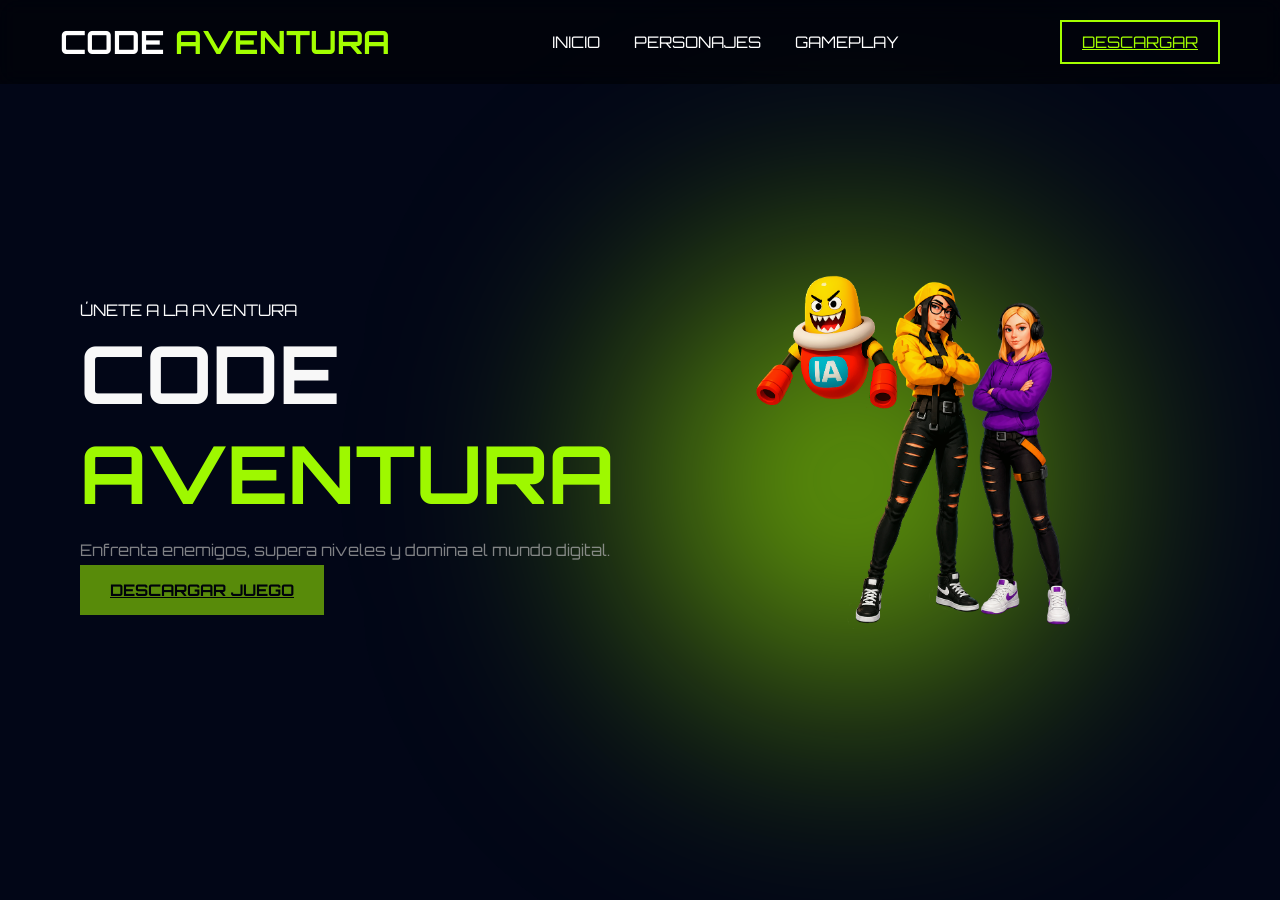
==== index.html @ b7f97a07 "Add files via upload" ====
<!DOCTYPE html>
<html lang="es">
<head>
  <meta charset="UTF-8">
  <title>Code Aventura</title>

  <link rel="stylesheet" href="styles.css">

  <!-- FUENTE GAMER -->
  <link href="https://fonts.googleapis.com/css2?family=Orbitron:wght@500;800&display=swap" rel="stylesheet">

  <!-- GSAP -->
  <script src="https://cdnjs.cloudflare.com/ajax/libs/gsap/3.12.2/gsap.min.js"></script>
</head>

<body>

<header class="header">
  <h1>CODE <span>AVENTURA</span></h1>

  <nav>
    <a href="index.html">INICIO</a>
    <a href="personajes.html">PERSONAJES</a>  
    <a href="https://www.youtube.com/watch?v=rjEdBT-05vY">GAMEPLAY</a>
  </nav>

<a href="DEMO_CODE_AVENTURA.exe" download class="btn-nav"> DESCARGAR </a>
</header>

<section class="hero">

  <!-- EFECTO ENERGÍA -->
  <div class="energia"></div>

  <div class="contenido">
    <p class="tag">ÚNETE A LA AVENTURA</p>

    <h2 class="titulo">
      CODE <br><span>AVENTURA</span>
    </h2>

    <p class="desc">
      Enfrenta enemigos, supera niveles y domina el mundo digital.
    </p>
    
    <a href="DEMO_CODE_AVENTURA.exe" download class="btn-descarga"> DESCARGAR JUEGO
    </a>
  </div>

  <div class="personajes">
    <img src="Personajes.png" id="personajes">
  </div>

</section>

<script src="script.js"></script>
</body>
</html>
---- styles.css ----
* {
  margin: 0;
  padding: 0;
  box-sizing: border-box;
  font-family: 'Orbitron', sans-serif;
}

body {
  background: #020617;
  color: white;
  overflow-x: hidden;
}

/* HEADER */
.header {
  display: flex;
  justify-content: space-between;
  align-items: center;
  padding: 20px 60px;
  position: fixed;
  width: 100%;
  z-index: 10;
  background: rgba(0,0,0,0.5);
  backdrop-filter: blur(10px);
}

.header span {
  color: #A3FF00;
}

nav a {
  margin: 0 15px;
  color: white;
  text-decoration: none;
  transition: 0.3s;
}

nav a:hover {
  color: #A3FF00;
}

/* BOTÓN NAV */
.btn-nav {
  background: transparent;
  border: 2px solid #A3FF00;
  color: #A3FF00;
  padding: 10px 20px;
  cursor: pointer;
}

/* HERO */
.hero {
  height: 100vh;
  display: flex;
  align-items: center;
  justify-content: space-between;
  padding: 0 80px;
  position: relative;
}

/* EFECTO ENERGÍA */
.energia {
  position: absolute;
  width: 600px;
  height: 600px;
  background: radial-gradient(circle, #A3FF00 0%, transparent 70%);
  filter: blur(120px);
  right: 10%;
  top: 20%;
  animation: pulse 4s infinite;
}

@keyframes pulse {
  0% { transform: scale(1); opacity: 0.6; }
  50% { transform: scale(1.2); opacity: 1; }
  100% { transform: scale(1); opacity: 0.6; }
}

/* TEXTO */
.titulo {
  font-size: 5rem;
}

.titulo span {
  color: #A3FF00;
}

.desc {
  margin: 20px 0;
  color: #aaa;
}

/* BOTÓN */
.btn-descarga {
  background: #A3FF00;
  color: black;
  padding: 15px 30px;
  border: none;
  font-weight: bold;
  cursor: pointer;
  transition: 0.3s;
}

.btn-descarga:hover {
  box-shadow: 0 0 25px #A3FF00;
  transform: scale(1.1);
}

/* PERSONAJES */
.personajes img {
  width: 110%;
  max-width: 1400px;
  height: auto;
  z-index: 2;
}
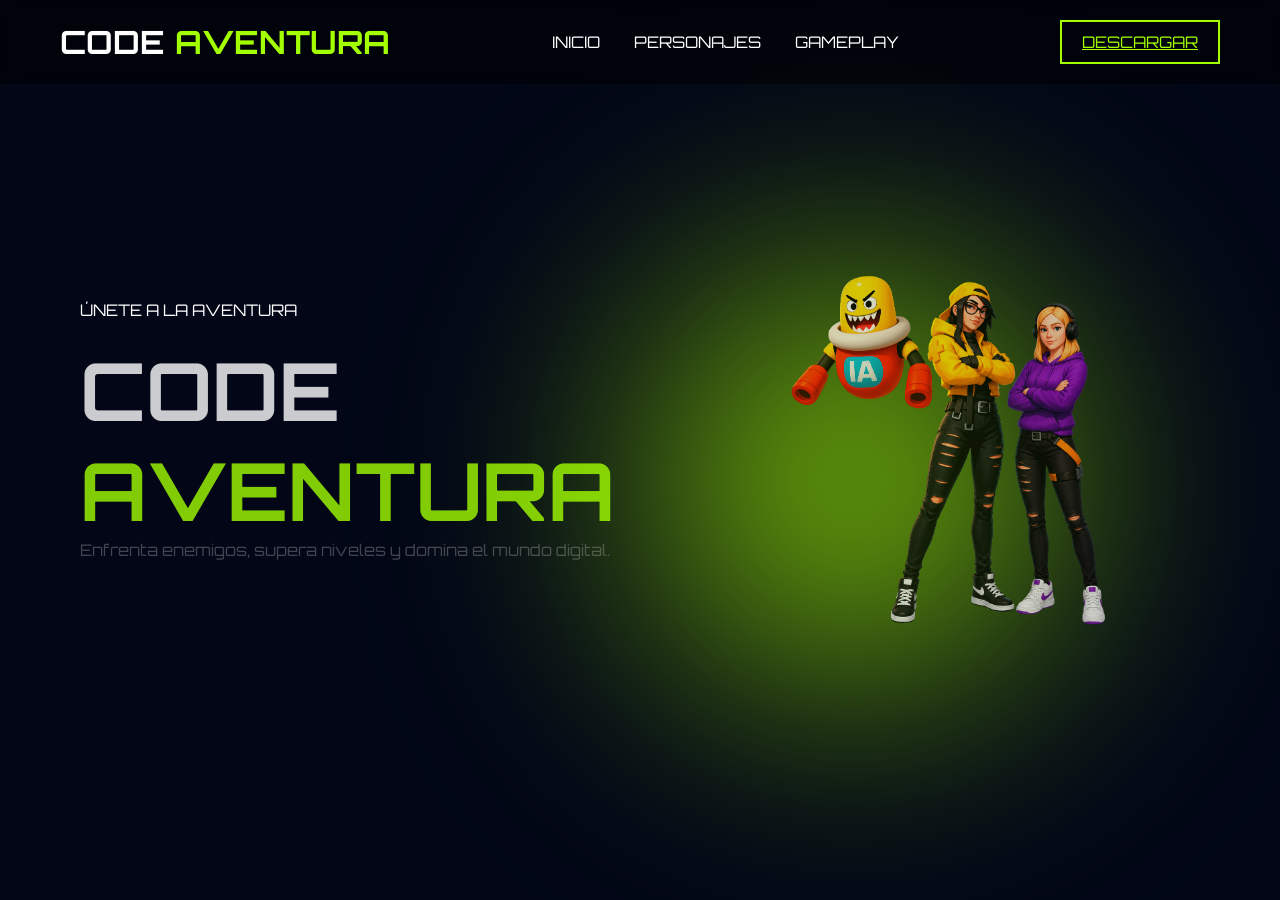
==== commit bda38872: "index.html" ====
--- a/index.html
+++ b/index.html
@@ -24,7 +24,7 @@
     <a href="https://www.youtube.com/watch?v=rjEdBT-05vY">GAMEPLAY</a>
   </nav>
 
-<a href="DEMO_CODE_AVENTURA.exe" download class="btn-nav"> DESCARGAR </a>
+<a href="https://drive.google.com/file/d/1Yz3KF4LwU8bm3z6X-p0ssdSJj38poGSk/view?usp=drive_link" download class="btn-nav"> DESCARGAR </a>
 </header>
 
 <section class="hero">
@@ -43,7 +43,7 @@
       Enfrenta enemigos, supera niveles y domina el mundo digital.
     </p>
     
-    <a href="DEMO_CODE_AVENTURA.exe" download class="btn-descarga"> DESCARGAR JUEGO
+    <a href="https://drive.google.com/file/d/1Yz3KF4LwU8bm3z6X-p0ssdSJj38poGSk/view?usp=drive_link" download class="btn-descarga"> DESCARGAR JUEGO
     </a>
   </div>
 
@@ -55,4 +55,4 @@
 
 <script src="script.js"></script>
 </body>
-</html>+</html>
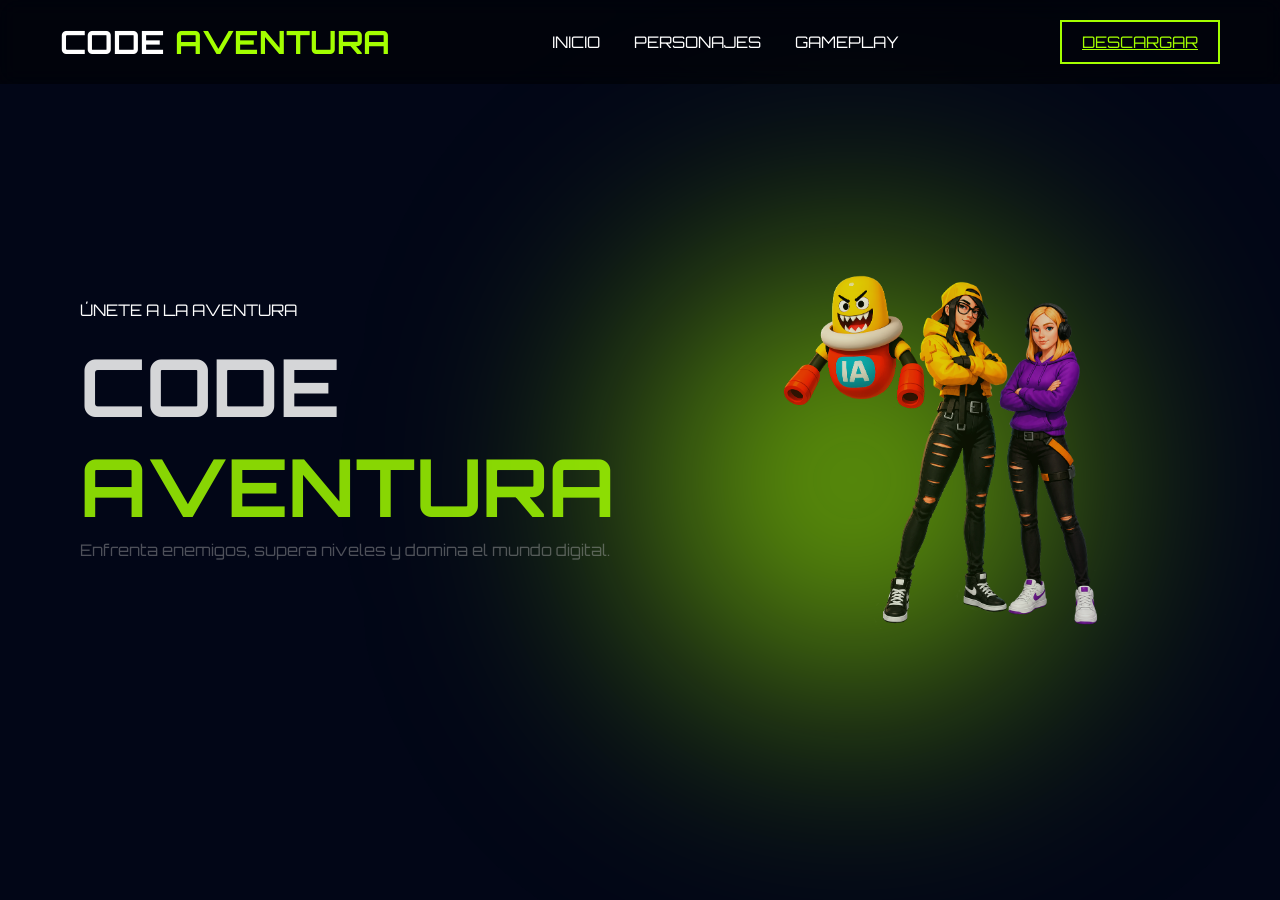
==== commit e328ab5f: "index.html" ====
--- a/index.html
+++ b/index.html
@@ -24,7 +24,7 @@
     <a href="https://www.youtube.com/watch?v=rjEdBT-05vY">GAMEPLAY</a>
   </nav>
 
-<a href="https://drive.google.com/file/d/1Yz3KF4LwU8bm3z6X-p0ssdSJj38poGSk/view?usp=drive_link" download class="btn-nav"> DESCARGAR </a>
+<a href="https://drive.google.com/drive/folders/1G6MVjj-Zz19Yr4I3XNFCWP1vPT1uurVY?usp=drive_link" download class="btn-nav"> DESCARGAR </a>
 </header>
 
 <section class="hero">
@@ -43,7 +43,7 @@
       Enfrenta enemigos, supera niveles y domina el mundo digital.
     </p>
     
-    <a href="https://drive.google.com/file/d/1Yz3KF4LwU8bm3z6X-p0ssdSJj38poGSk/view?usp=drive_link" download class="btn-descarga"> DESCARGAR JUEGO
+    <a href="https://drive.google.com/drive/folders/1G6MVjj-Zz19Yr4I3XNFCWP1vPT1uurVY?usp=drive_link" download class="btn-descarga"> DESCARGAR JUEGO
     </a>
   </div>
 
